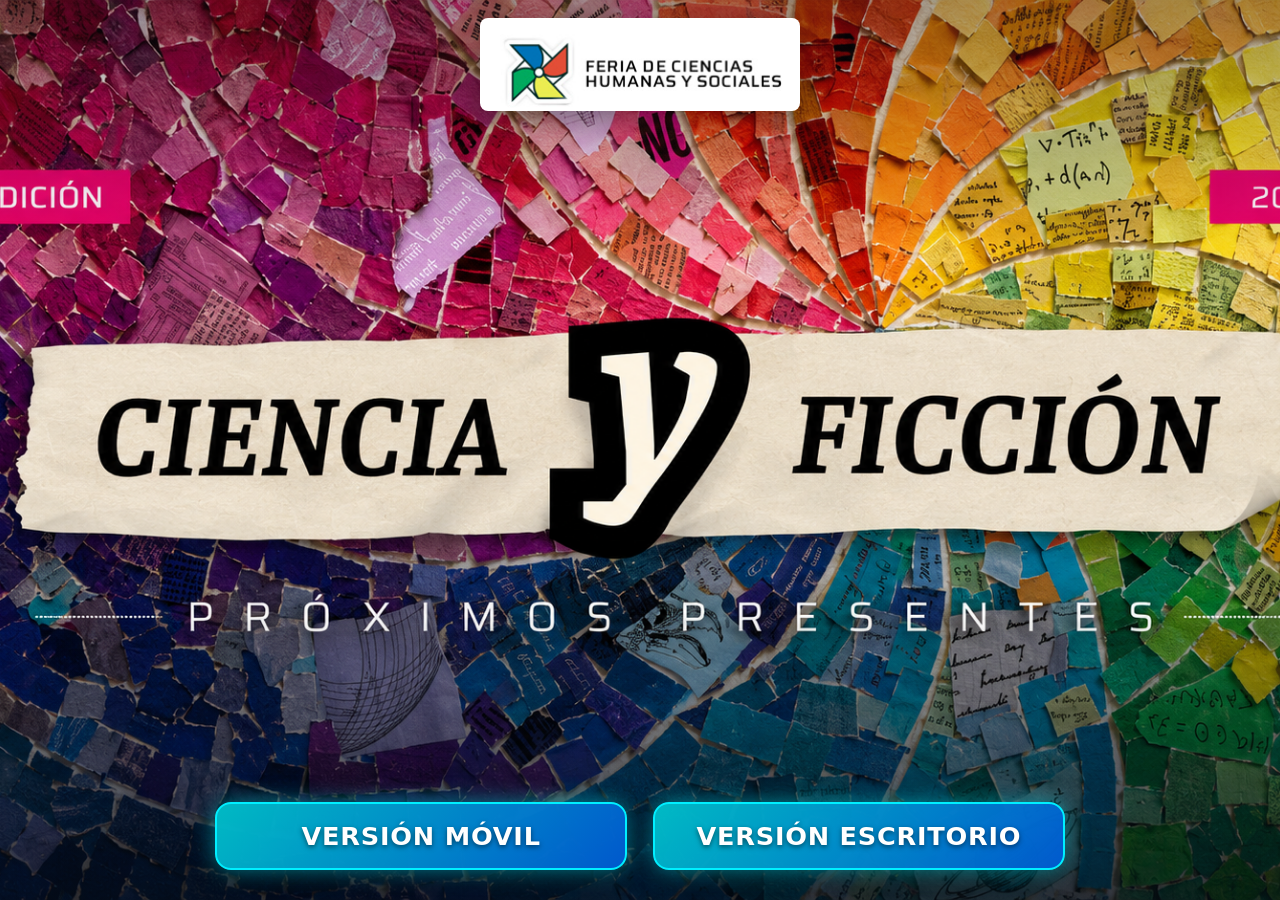
==== index.html @ d46b046b "Unify mobile and desktop experience" ====
<!DOCTYPE html>
<html lang="es">
<head>
  <meta charset="UTF-8">
  <meta name="viewport" content="width=device-width, initial-scale=1, viewport-fit=cover">
  <meta name="theme-color" content="#07131d">
  <title>Feria de Ciencias Sociales y Humanas</title>
  <style>
    * { box-sizing: border-box; }
    html, body { margin: 0; width: 100%; min-height: 100%; }
    body {
      min-height: 100dvh;
      overflow: hidden;
      background: #07131d;
      font-family: system-ui, -apple-system, BlinkMacSystemFont, "Segoe UI", sans-serif;
    }
    .portal {
      position: relative;
      width: 100vw;
      height: 100dvh;
      overflow: hidden;
      isolation: isolate;
    }
    .portal-image {
      display: block;
      width: 100%;
      height: 100%;
      object-fit: cover;
      user-select: none;
      -webkit-user-drag: none;
    }
    .portal::after {
      content: "";
      position: absolute;
      inset: 0;
      z-index: 1;
      pointer-events: none;
      background: linear-gradient(180deg, rgba(4, 10, 18, .32), transparent 28%, transparent 68%, rgba(4, 10, 18, .7));
    }
    .portal-brand {
      position: absolute;
      z-index: 2;
      top: max(18px, env(safe-area-inset-top, 0px));
      left: 50%;
      width: clamp(220px, 25vw, 390px);
      max-height: 14vh;
      object-fit: contain;
      transform: translateX(-50%);
      border-radius: 8px;
      box-shadow: 0 8px 30px rgba(0, 0, 0, .35);
    }
    .version-actions {
      position: absolute;
      z-index: 2;
      left: 50%;
      bottom: max(30px, calc(env(safe-area-inset-bottom, 0px) + 18px));
      transform: translateX(-50%);
      display: flex;
      justify-content: center;
      gap: clamp(14px, 2vw, 28px);
      width: min(92vw, 850px);
    }
    .hotspot {
      min-height: 68px;
      flex: 1 1 0;
      display: inline-flex;
      align-items: center;
      justify-content: center;
      padding: 16px 24px;
      border: 2px solid #00efff;
      border-radius: 16px;
      background: linear-gradient(135deg, rgba(0, 192, 202, .96), rgba(0, 91, 211, .96));
      color: #fff;
      text-decoration: none;
      text-transform: uppercase;
      text-align: center;
      font-size: clamp(18px, 2vw, 26px);
      font-weight: 800;
      letter-spacing: .03em;
      text-shadow: 0 2px 5px rgba(0, 0, 0, .5);
      cursor: pointer;
      touch-action: manipulation;
      box-shadow: 0 0 22px rgba(0, 238, 255, .5), 0 10px 24px rgba(0, 0, 0, .35);
      transition: transform .16s ease, box-shadow .16s ease, filter .16s ease;
    }
    .hotspot:hover {
      transform: translateY(-3px);
      filter: brightness(1.08);
      box-shadow: 0 0 32px rgba(0, 238, 255, .8), 0 14px 28px rgba(0, 0, 0, .45);
    }
    .hotspot:focus-visible {
      outline: 4px solid #fff;
      outline-offset: 4px;
      background: rgba(255, 255, 255, .12);
    }
    .loading {
      position: fixed;
      inset: 0;
      z-index: 5;
      display: grid;
      place-items: center;
      background: #07131d;
      color: #fff;
      font-weight: 700;
      transition: opacity .25s ease;
    }
    .loading.hidden { opacity: 0; pointer-events: none; }
    @media (orientation: portrait) {
      .portal-image { object-fit: contain; }
      .portal-brand {
        top: max(16px, calc(env(safe-area-inset-top, 0px) + 8px));
        width: min(76vw, 360px);
      }
      .version-actions {
        bottom: max(24px, calc(env(safe-area-inset-bottom, 0px) + 16px));
        flex-direction: column;
        width: min(88vw, 430px);
        gap: 12px;
      }
      .hotspot {
        min-height: 58px;
        padding: 12px 18px;
        font-size: 18px;
      }
    }
    @media (prefers-reduced-motion: reduce) {
      .hotspot, .loading { transition: none; }
    }
  </style>
</head>
<body>
  <main class="portal" aria-label="Seleccionar versión del recorrido">
    <img
      id="portal-image"
      class="portal-image"
      src="CIENCIA Y FICCION.png"
      alt="Ciencia y Ficción, XI edición 2026."
    >
    <img class="portal-brand" src="assets/feria-ciencias-humanas-sociales-logo.png" alt="Feria de Ciencias Humanas y Sociales">
    <nav class="version-actions" aria-label="Elegir versión de la experiencia">
      <a class="hotspot hotspot-mobile" href="mobile.html" aria-label="Ingresar al recorrido desde un dispositivo móvil">
        Versión móvil
      </a>
      <a class="hotspot hotspot-desktop" href="mobile.html" aria-label="Ingresar al recorrido desde una computadora">
        Versión escritorio
      </a>
    </nav>
  </main>
  <div class="loading" id="loading" role="status">Preparando la portada…</div>
  <script>
    (() => {
      const image = document.getElementById('portal-image');
      const loading = document.getElementById('loading');
      const finish = () => loading.classList.add('hidden');
      if (image.complete) finish();
      else {
        image.addEventListener('load', finish, { once: true });
        image.addEventListener('error', finish, { once: true });
      }
    })();
  </script>
</body>
</html>
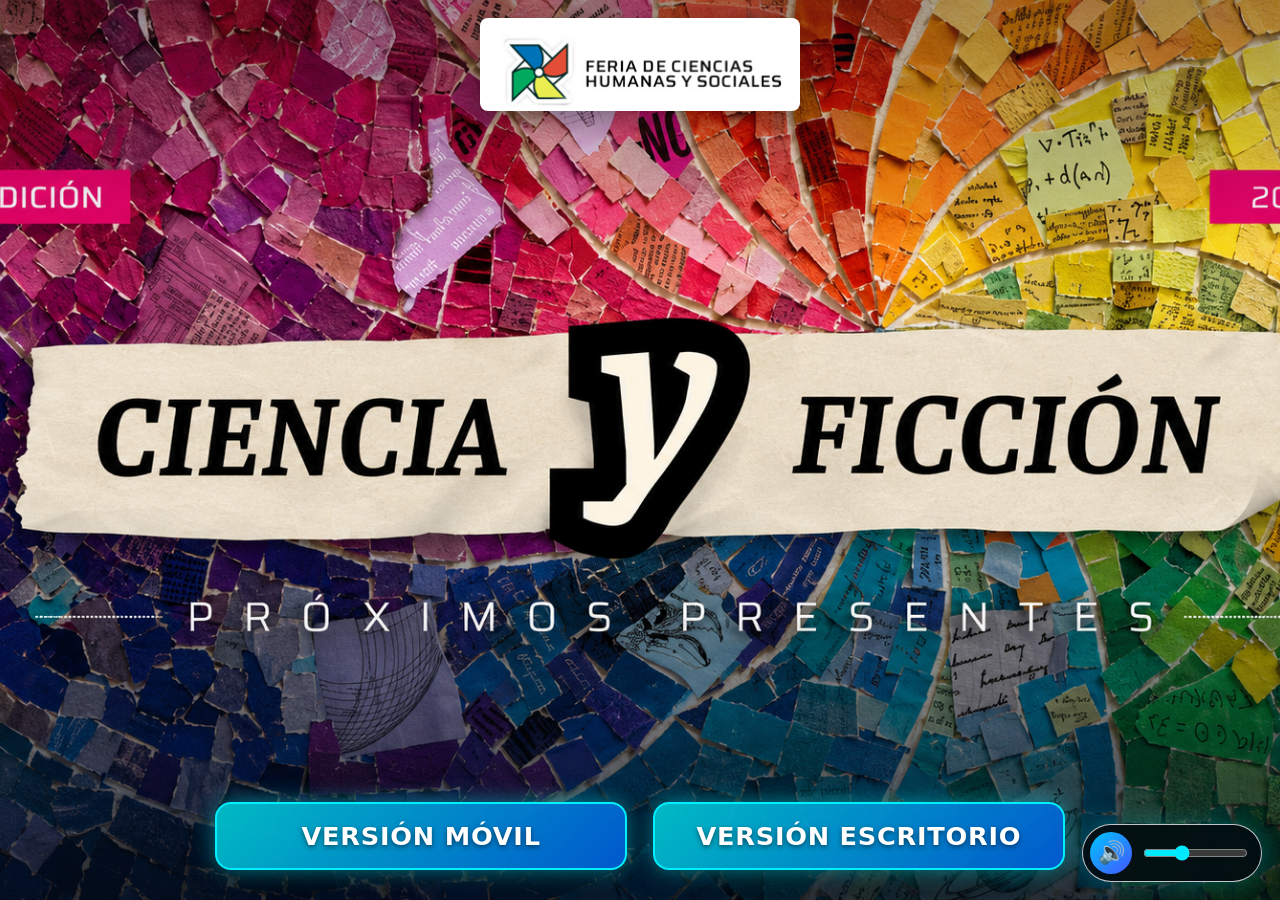
==== commit e9c08644: "Agregar música de portada y descargas PDF" ====
--- a/index.html
+++ b/index.html
@@ -4,7 +4,18 @@
   <meta charset="UTF-8">
   <meta name="viewport" content="width=device-width, initial-scale=1, viewport-fit=cover">
   <meta name="theme-color" content="#07131d">
-  <title>Feria de Ciencias Sociales y Humanas</title>
+  <title>El camino de la investigación - FERIA CSH UNSAM</title>
+
+  <meta property="og:title" content="El camino de la investigación - FERIA CSH UNSAM">
+  <meta property="og:description" content="Recorré el camino de la investigación en la Feria de Ciencias Sociales y Humanas de la UNSAM.">
+  <meta property="og:type" content="website">
+  <meta property="og:url" content="https://eaguirre25.github.io/COMOCREAMOS_MAPA_FERIA_2026/">
+  <meta property="og:image" content="https://eaguirre25.github.io/COMOCREAMOS_MAPA_FERIA_2026/EL%20CAMINO%20DE%20LA%20INVESTIGACION-TITULO.png">
+
+  <meta name="twitter:card" content="summary_large_image">
+  <meta name="twitter:title" content="El camino de la investigación - FERIA CSH UNSAM">
+  <meta name="twitter:description" content="Recorré el camino de la investigación en la Feria de Ciencias Sociales y Humanas de la UNSAM.">
+  <meta name="twitter:image" content="https://eaguirre25.github.io/COMOCREAMOS_MAPA_FERIA_2026/EL%20CAMINO%20DE%20LA%20INVESTIGACION-TITULO.png">
   <style>
     * { box-sizing: border-box; }
     html, body { margin: 0; width: 100%; min-height: 100%; }
@@ -105,6 +116,98 @@
       transition: opacity .25s ease;
     }
     .loading.hidden { opacity: 0; pointer-events: none; }
+    .transport-choice {
+      position: fixed;
+      inset: 0;
+      z-index: 6;
+      display: grid;
+      place-items: center;
+      padding: 24px;
+      background: rgba(4, 10, 18, .64);
+      backdrop-filter: blur(14px) saturate(.72);
+    }
+    .transport-choice[hidden] { display: none; }
+    .transport-panel {
+      position: relative;
+      width: min(760px, 94vw);
+      border: 2px solid rgba(0, 239, 255, .72);
+      border-radius: 26px;
+      padding: clamp(30px, 5vw, 56px);
+      background: linear-gradient(145deg, rgba(4, 24, 37, .97), rgba(6, 50, 70, .92));
+      color: #fff;
+      text-align: center;
+      box-shadow: 0 0 44px rgba(0, 238, 255, .28), 0 28px 90px rgba(0, 0, 0, .58);
+    }
+    .transport-kicker {
+      display: block;
+      color: #7ffaff;
+      font-size: 13px;
+      font-weight: 800;
+      letter-spacing: .2em;
+    }
+    .transport-panel h1 {
+      margin: 12px auto 8px;
+      max-width: 650px;
+      font-size: clamp(28px, 5vw, 48px);
+      line-height: 1.05;
+    }
+    .transport-device {
+      margin: 0 0 28px;
+      color: rgba(255, 255, 255, .78);
+      font-size: 16px;
+      font-weight: 700;
+      letter-spacing: .08em;
+      text-transform: uppercase;
+    }
+    .transport-actions {
+      display: grid;
+      grid-template-columns: 1fr 1fr;
+      gap: 16px;
+    }
+    .transport-option {
+      min-height: 112px;
+      display: grid;
+      place-items: center;
+      border: 2px solid #00efff;
+      border-radius: 20px;
+      padding: 18px;
+      color: #fff;
+      text-decoration: none;
+      font-size: clamp(24px, 4vw, 34px);
+      font-weight: 900;
+      letter-spacing: .08em;
+      text-shadow: 0 2px 8px rgba(0, 0, 0, .58);
+      box-shadow: 0 12px 28px rgba(0, 0, 0, .32);
+      transition: transform .16s ease, filter .16s ease, box-shadow .16s ease;
+    }
+    .transport-option.terrestrial {
+      background: linear-gradient(135deg, #00a66a, #006f78);
+    }
+    .transport-option.aerial {
+      background: linear-gradient(135deg, #078bd5, #3448c5);
+    }
+    .transport-option:hover,
+    .transport-option:focus-visible {
+      transform: translateY(-3px);
+      filter: brightness(1.12);
+      box-shadow: 0 0 32px rgba(0, 238, 255, .64), 0 15px 34px rgba(0, 0, 0, .42);
+    }
+    .transport-back {
+      position: absolute;
+      top: 16px;
+      right: 16px;
+      min-height: 42px;
+      border: 1px solid rgba(255, 255, 255, .72);
+      border-radius: 999px;
+      padding: 8px 15px;
+      background: rgba(3, 17, 25, .78);
+      color: #fff;
+      font: inherit;
+      font-size: 12px;
+      font-weight: 800;
+      letter-spacing: .08em;
+      cursor: pointer;
+    }
     @media (orientation: portrait) {
       .portal-image { object-fit: contain; }
       .portal-brand {
@@ -122,10 +225,47 @@
         padding: 12px 18px;
         font-size: 18px;
       }
+      .transport-choice { padding: 14px; }
+      .transport-panel {
+        width: min(92vw, 430px);
+        border-radius: 22px;
+        padding: 76px 18px 24px;
+      }
+      .transport-panel h1 { font-size: clamp(27px, 8vw, 38px); }
+      .transport-device { margin-bottom: 20px; font-size: 13px; }
+      .transport-actions { grid-template-columns: 1fr; gap: 12px; }
+      .transport-option { min-height: 68px; font-size: 24px; }
     }
     @media (prefers-reduced-motion: reduce) {
       .hotspot, .loading { transition: none; }
     }
+    .music-control {
+      position: fixed;
+      right: max(18px, env(safe-area-inset-right));
+      bottom: max(18px, env(safe-area-inset-bottom));
+      z-index: 20;
+      display: flex;
+      align-items: center;
+      gap: 9px;
+      border: 1px solid rgba(255,255,255,.76);
+      border-radius: 999px;
+      padding: 7px 11px 7px 7px;
+      background: rgba(3,12,18,.86);
+      box-shadow: 0 0 24px rgba(0,239,255,.28);
+      backdrop-filter: blur(12px);
+    }
+    .music-toggle {
+      width: 42px;
+      height: 42px;
+      border: 0;
+      border-radius: 50%;
+      background: linear-gradient(135deg,#00c6ff,#4455ff);
+      color: #fff;
+      font-size: 22px;
+      cursor: pointer;
+    }
+    .music-volume { width: 105px; accent-color: #00eaff; cursor: pointer; }
+    .music-control label { position: absolute; width: 1px; height: 1px; overflow: hidden; clip: rect(0,0,0,0); }
   </style>
 </head>
 <body>
@@ -138,19 +278,136 @@
     >
     <img class="portal-brand" src="assets/feria-ciencias-humanas-sociales-logo.png" alt="Feria de Ciencias Humanas y Sociales">
     <nav class="version-actions" aria-label="Elegir versión de la experiencia">
-      <a class="hotspot hotspot-mobile" href="mobile.html" aria-label="Ingresar al recorrido desde un dispositivo móvil">
+      <a class="hotspot hotspot-mobile" href="mobile.html?device=mobile" data-device="mobile" aria-label="Ingresar al recorrido desde un dispositivo móvil">
         Versión móvil
       </a>
-      <a class="hotspot hotspot-desktop" href="mobile.html" aria-label="Ingresar al recorrido desde una computadora">
+      <a class="hotspot hotspot-desktop" href="desktop.html?device=desktop" data-device="desktop" aria-label="Ingresar al recorrido desde una computadora">
         Versión escritorio
       </a>
     </nav>
   </main>
+  <section id="transport-choice" class="transport-choice" role="dialog" aria-modal="true" aria-labelledby="transport-title" aria-hidden="true" hidden>
+    <div class="transport-panel">
+      <button id="transport-back" class="transport-back" type="button">← VOLVER</button>
+      <span class="transport-kicker">EL CAMINO DE LA INVESTIGACIÓN</span>
+      <h1 id="transport-title">¿Por qué medio querés hacer este recorrido?</h1>
+      <p id="transport-device" class="transport-device"></p>
+      <div class="transport-actions">
+        <a id="terrestrial-option" class="transport-option terrestrial" href="mobile.html">TERRESTRE</a>
+        <a id="aerial-option" class="transport-option aerial" href="https://eaguirre25.github.io/AEREO_2026_FERIACHS/">AÉREO</a>
+      </div>
+    </div>
+  </section>
+  <div class="music-control" aria-label="Control de música de fondo">
+    <button id="music-toggle" class="music-toggle" type="button" aria-pressed="false" aria-label="Silenciar música">🔊</button>
+    <label for="music-volume">Volumen</label>
+    <input id="music-volume" class="music-volume" type="range" min="0" max="1" step="0.05" value="0.35" aria-label="Volumen de la música">
+  </div>
+  <audio id="portal-music" src="assets/audio/Noche_de_Tablado.mp3" preload="auto" loop></audio>
   <div class="loading" id="loading" role="status">Preparando la portada…</div>
   <script>
     (() => {
       const image = document.getElementById('portal-image');
       const loading = document.getElementById('loading');
+      const transportChoice = document.getElementById('transport-choice');
+      const transportDevice = document.getElementById('transport-device');
+      const terrestrialOption = document.getElementById('terrestrial-option');
+      const aerialOption = document.getElementById('aerial-option');
+      const transportBack = document.getElementById('transport-back');
+      const portalMusic = document.getElementById('portal-music');
+      const musicToggle = document.getElementById('music-toggle');
+      const musicVolume = document.getElementById('music-volume');
+      const versionLinks = [...document.querySelectorAll('[data-device]')];
+      let selectedVersionLink = null;
+      let previousVolume = 0.35;
+
+      portalMusic.volume = previousVolume;
+      const updateMusicControl = () => {
+        const muted = portalMusic.muted || portalMusic.volume === 0;
+        musicToggle.textContent = muted ? '🔇' : '🔊';
+        musicToggle.setAttribute('aria-pressed', String(muted));
+        musicToggle.setAttribute('aria-label', muted ? 'Activar música' : 'Silenciar música');
+      };
+      const tryPlayMusic = () => portalMusic.play().catch(() => {});
+      const unlockMusic = () => {
+        tryPlayMusic();
+        document.removeEventListener('pointerdown', unlockMusic);
+        document.removeEventListener('keydown', unlockMusic);
+      };
+      document.addEventListener('pointerdown', unlockMusic);
+      document.addEventListener('keydown', unlockMusic);
+      tryPlayMusic();
+
+      musicToggle.addEventListener('click', () => {
+        if (portalMusic.paused) {
+          portalMusic.muted = false;
+          portalMusic.volume = previousVolume || 0.35;
+          musicVolume.value = String(portalMusic.volume);
+          tryPlayMusic();
+        } else if (portalMusic.muted || portalMusic.volume === 0) {
+          portalMusic.muted = false;
+          portalMusic.volume = previousVolume || 0.35;
+          musicVolume.value = String(portalMusic.volume);
+          tryPlayMusic();
+        } else {
+          previousVolume = portalMusic.volume;
+          portalMusic.muted = true;
+        }
+        updateMusicControl();
+      });
+
+      musicVolume.addEventListener('input', () => {
+        const volume = Number(musicVolume.value);
+        portalMusic.volume = volume;
+        portalMusic.muted = volume === 0;
+        if (volume > 0) previousVolume = volume;
+        tryPlayMusic();
+        updateMusicControl();
+      });
+
+      [terrestrialOption, aerialOption].forEach(option => option.addEventListener('click', () => portalMusic.pause()));
+
+      const showTransportChoice = (device, sourceLink) => {
+        selectedVersionLink = sourceLink;
+        const isMobile = device === 'mobile';
+        transportDevice.textContent = isMobile ? 'VERSIÓN MÓVIL' : 'VERSIÓN ESCRITORIO';
+
+        const terrestrialUrl = new URL(isMobile ? 'mobile.html' : 'desktop.html', window.location.href);
+        terrestrialUrl.searchParams.set('device', device);
+        terrestrialOption.href = terrestrialUrl.href;
+
+        const aerialUrl = new URL('https://eaguirre25.github.io/AEREO_2026_FERIACHS/');
+        aerialUrl.searchParams.set('device', device);
+        aerialUrl.searchParams.set('source', 'comocreamos');
+        aerialOption.href = aerialUrl.href;
+
+        transportChoice.hidden = false;
+        transportChoice.setAttribute('aria-hidden', 'false');
+        terrestrialOption.focus();
+      };
+
+      versionLinks.forEach(link => link.addEventListener('click', event => {
+        event.preventDefault();
+        showTransportChoice(link.dataset.device, link);
+      }));
+
+      transportBack.addEventListener('click', () => {
+        transportChoice.hidden = true;
+        transportChoice.setAttribute('aria-hidden', 'true');
+        selectedVersionLink?.focus();
+      });
+
+      document.addEventListener('keydown', event => {
+        if (event.key === 'Escape' && !transportChoice.hidden) transportBack.click();
+      });
+
+      const entryParams = new URLSearchParams(window.location.search);
+      const requestedDevice = entryParams.get('device');
+      if (entryParams.get('choose') === 'transport' && ['mobile', 'desktop'].includes(requestedDevice)) {
+        const requestedLink = versionLinks.find(link => link.dataset.device === requestedDevice);
+        showTransportChoice(requestedDevice, requestedLink || null);
+      }
+
       const finish = () => loading.classList.add('hidden');
       if (image.complete) finish();
       else {
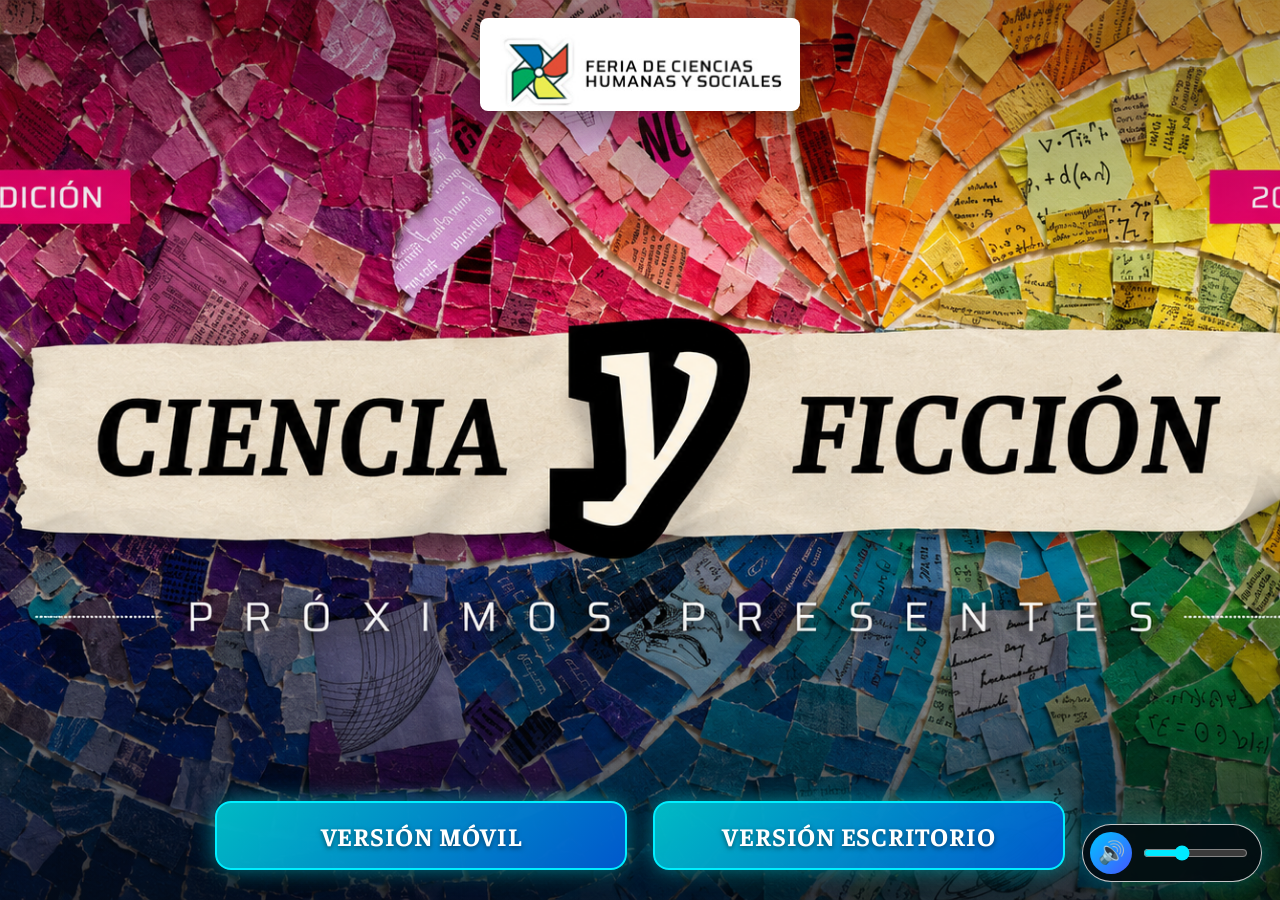
==== commit 513a3e85: "Agrega Faustina y PDF del recorrido completo" ====
--- a/index.html
+++ b/index.html
@@ -17,13 +17,16 @@
   <meta name="twitter:description" content="Recorré el camino de la investigación en la Feria de Ciencias Sociales y Humanas de la UNSAM.">
   <meta name="twitter:image" content="https://eaguirre25.github.io/COMOCREAMOS_MAPA_FERIA_2026/EL%20CAMINO%20DE%20LA%20INVESTIGACION-TITULO.png">
   <style>
+    @font-face { font-family: "Faustina"; src: url("assets/fonts/faustina/Faustina-Regular.ttf") format("truetype"); font-weight: 400; }
+    @font-face { font-family: "Faustina"; src: url("assets/fonts/faustina/Faustina-SemiBold.ttf") format("truetype"); font-weight: 600; }
+    @font-face { font-family: "Faustina"; src: url("assets/fonts/faustina/Faustina-Bold.ttf") format("truetype"); font-weight: 700 900; }
     * { box-sizing: border-box; }
     html, body { margin: 0; width: 100%; min-height: 100%; }
     body {
       min-height: 100dvh;
       overflow: hidden;
       background: #07131d;
-      font-family: system-ui, -apple-system, BlinkMacSystemFont, "Segoe UI", sans-serif;
+      font-family: "Faustina", serif;
     }
     .portal {
       position: relative;
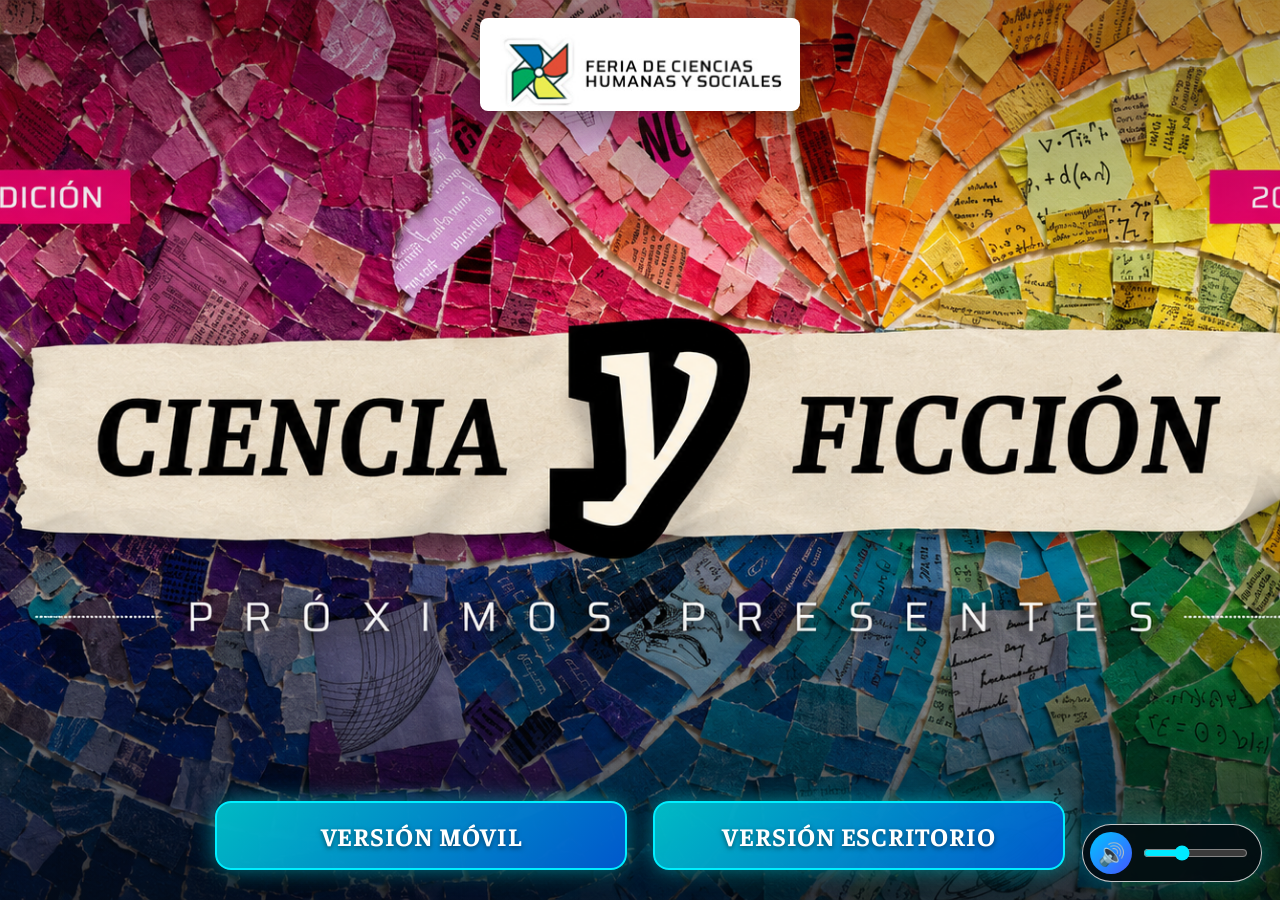
==== commit 5b5eb62d: "Apila controles y refuerza Faustina" ====
--- a/index.html
+++ b/index.html
@@ -21,6 +21,7 @@
     @font-face { font-family: "Faustina"; src: url("assets/fonts/faustina/Faustina-SemiBold.ttf") format("truetype"); font-weight: 600; }
     @font-face { font-family: "Faustina"; src: url("assets/fonts/faustina/Faustina-Bold.ttf") format("truetype"); font-weight: 700 900; }
     * { box-sizing: border-box; }
+    body, button, a, input, output, select, textarea { font-family: "Faustina", serif !important; }
     html, body { margin: 0; width: 100%; min-height: 100%; }
     body {
       min-height: 100dvh;
@@ -40,6 +41,8 @@
       width: 100%;
       height: 100%;
       object-fit: cover;
+      animation: portal-breath 12s ease-in-out infinite alternate;
+      transform-origin: center;
       user-select: none;
       -webkit-user-drag: none;
     }
@@ -257,6 +260,11 @@
       box-shadow: 0 0 24px rgba(0,239,255,.28);
       backdrop-filter: blur(12px);
     }
+    @keyframes portal-breath {
+      from { transform: scale(1); }
+      to { transform: scale(1.025); }
+    }
+    @media (prefers-reduced-motion: reduce) { .portal-image { animation: none; } }
     .music-toggle {
       width: 42px;
       height: 42px;
